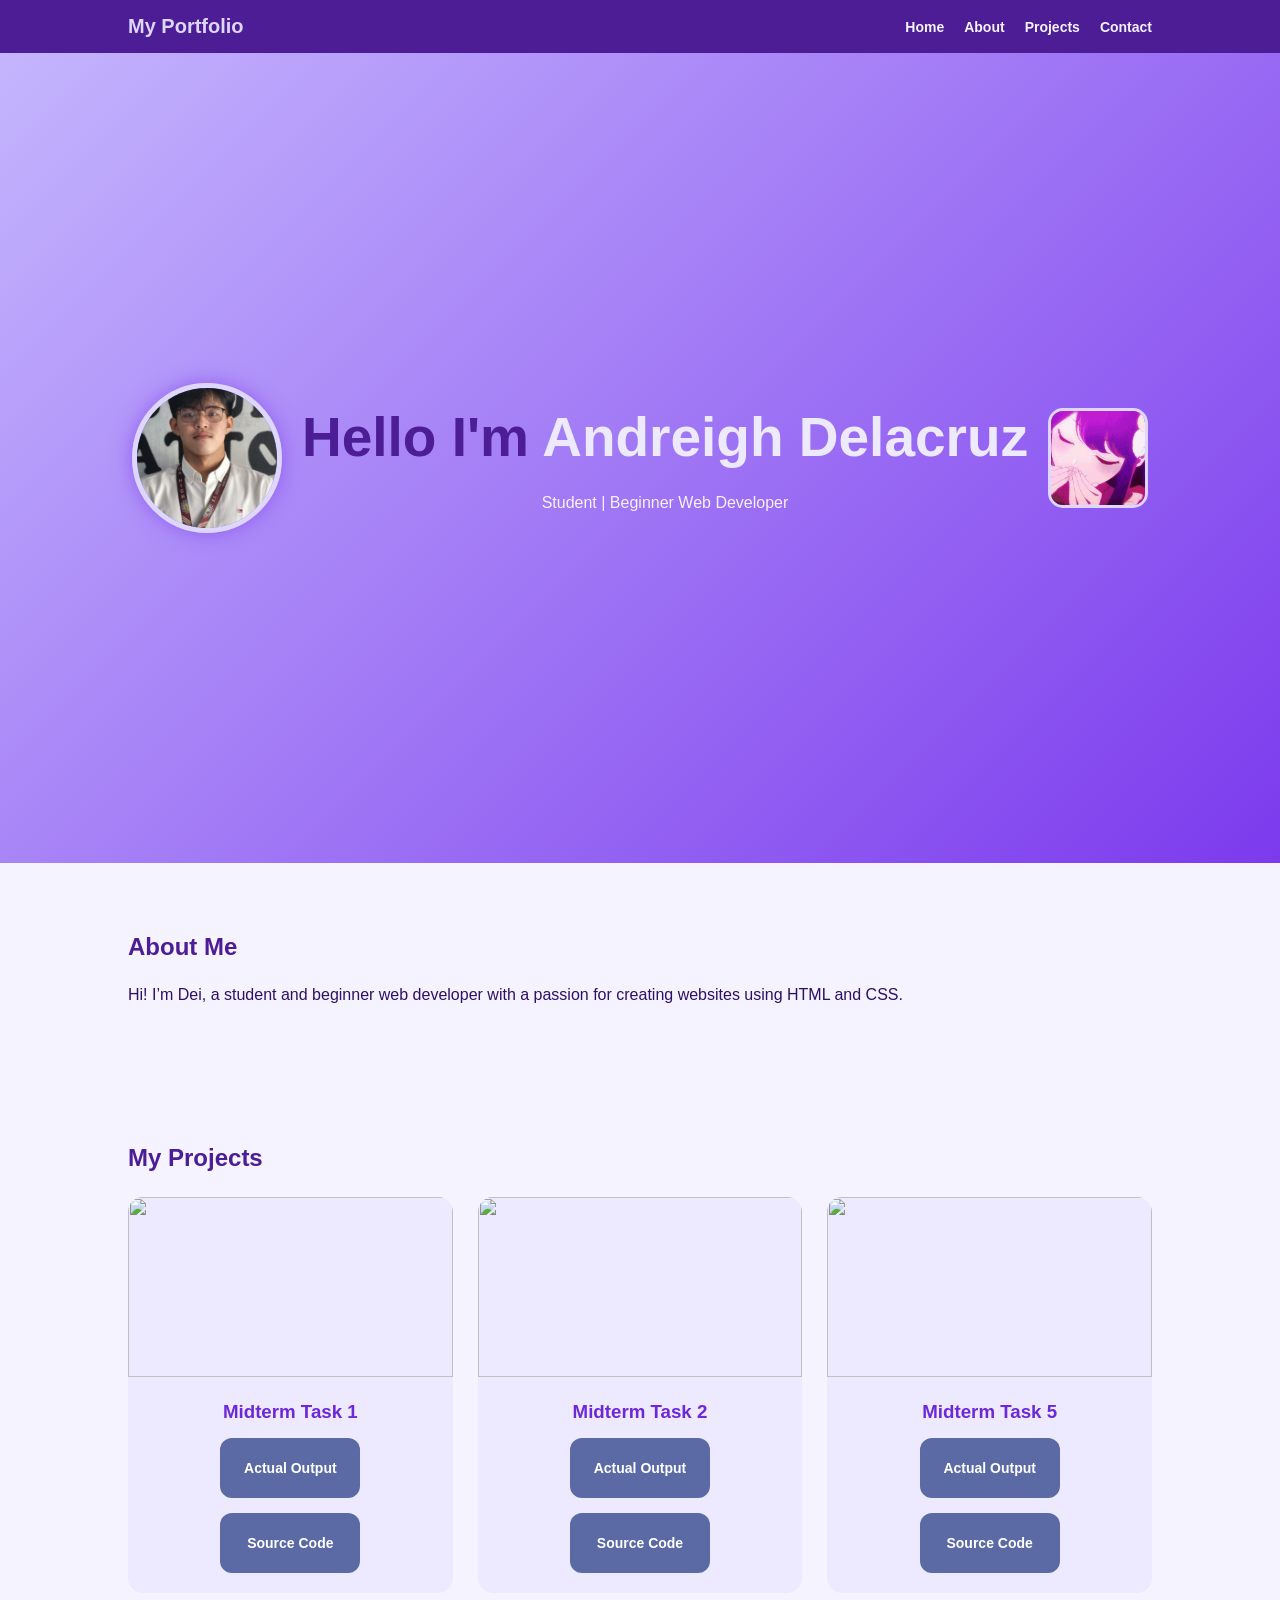
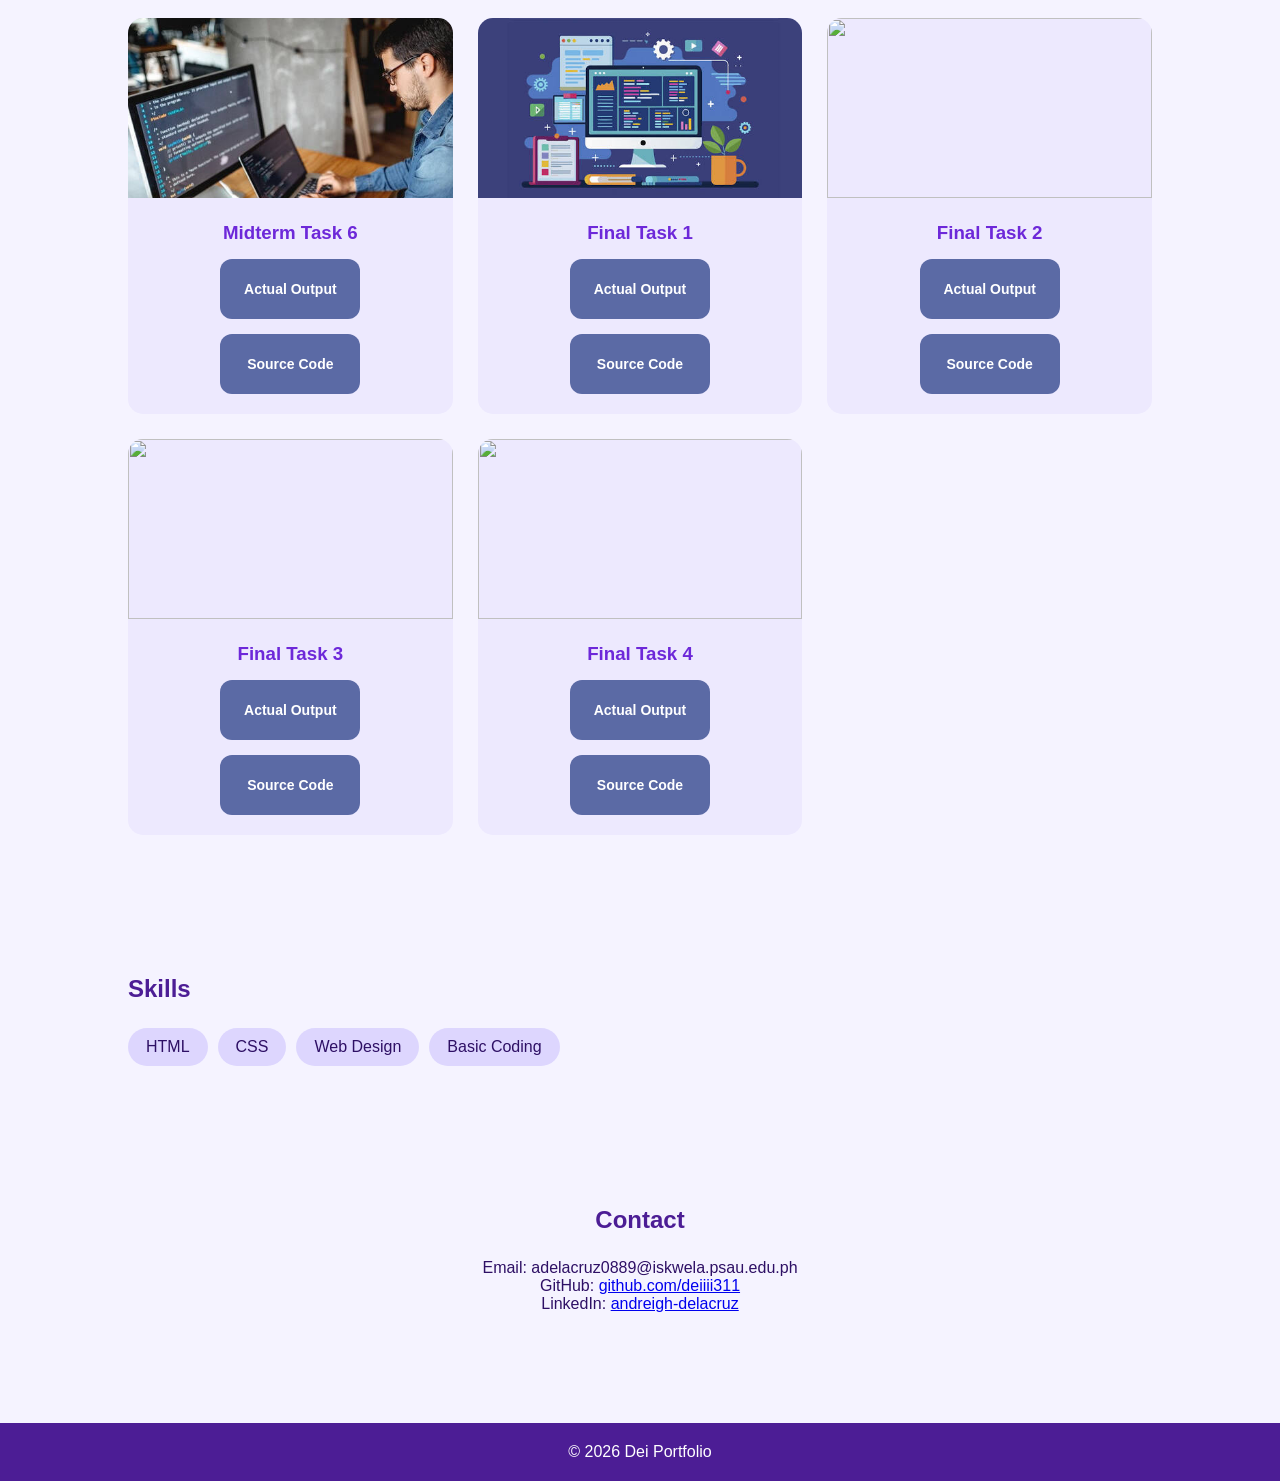
==== index.html @ 58d0d079 "Add files via upload" ====
<!DOCTYPE html>
<html lang="en">
<head>
<meta charset="UTF-8">
<meta name="viewport" content="width=device-width, initial-scale=1.0">
<title>Dei Portfolio</title>

<style>
*{
margin:0;
padding:0;
box-sizing:border-box;
font-family:Arial, sans-serif;
}

body{
background:#f5f3ff;
color:#2e1065;
}

nav{
background:#4c1d95;
padding:15px 10%;
display:flex;
justify-content:space-between;
align-items:center;
position:sticky;
top:0;
flex-wrap:wrap;
}

nav h1{
color:#ddd6fe;
font-size:20px;
}

nav div{
display:flex;
flex-wrap:wrap;
}

nav a{
color:#f5f3ff;
text-decoration:none;
margin-left:20px;
font-weight:bold;
font-size:14px;
}

nav a:hover{
color:#c4b5fd;
}

.hero{
height:90vh;
display:flex;
justify-content:center;
align-items:center;
background:linear-gradient(135deg,#c4b5fd,#7c3aed);
color:white;
padding:20px;
text-align:center;
}

.hero-content{
display:flex;
align-items:center;
justify-content:center;
gap:20px;
flex-wrap:wrap;
}

.profile-pic{
width:150px;
height:150px;
border-radius:50%;
object-fit:cover;
border:5px solid #ddd6fe;
box-shadow:0 0 20px rgba(124,58,237,0.6);
}

.hero-gif{
width:100px;
height:100px;
border-radius:15px;
border:3px solid #ddd6fe;
object-fit:cover;
}

.hero-text h2{
font-size:55px;
}

.hero-text span{
color:#ede9fe;
}

.hero-text p{
margin-top:10px;
opacity:.9;
}

section{
padding:70px 10%;
}

h2{
margin-bottom:25px;
color:#4c1d95;
}

.projects{
display:grid;
grid-template-columns:repeat(auto-fit,minmax(250px,1fr));
gap:25px;
}

.card{
background:#ede9fe;
border-radius:15px;
overflow:hidden;
transition:0.3s;
}

.card:hover{
transform:scale(1.05);
}

.card img{
width:100%;
height:180px;
object-fit:cover;
}

.card-content{
padding:20px;
text-align:center;
}

.card-content h3{
color:#6d28d9;
margin-bottom:15px;
}

.btn-group{
display:flex;
justify-content:center;
gap:15px;
flex-wrap:wrap;
}

.proj-btn{
width:140px;
height:60px;
display:flex;
align-items:center;
justify-content:center;
background:#5b6aa5;
color:white;
text-decoration:none;
font-size:14px;
font-weight:bold;
border-radius:12px;
transition:0.3s;
}

.proj-btn:hover{
background:#7c3aed;
transform:scale(1.05);
}

.skills{
display:flex;
flex-wrap:wrap;
gap:10px;
}

.skill{
background:#ddd6fe;
padding:10px 18px;
border-radius:20px;
}

.contact{
text-align:center;
}

footer{
background:#4c1d95;
text-align:center;
padding:20px;
margin-top:40px;
color:white;
}

@media (max-width: 768px){

nav{
flex-direction:column;
align-items:flex-start;
}

nav div{
margin-top:10px;
}

nav a{
margin:5px 10px 0 0;
font-size:13px;
}

.hero{
height:auto;
padding:60px 20px;
}

.hero-content{
flex-direction:column;
gap:15px;
}

.profile-pic{
width:120px;
height:120px;
}

.hero-gif{
width:80px;
height:80px;
}

.hero-text h2{
font-size:30px;
}

section{
padding:50px 5%;
}

.card img{
height:150px;
}
}
</style>

</head>
<body>

<nav>
<h1>My Portfolio</h1>
<div>
<a href="#home">Home</a>
<a href="#about">About</a>
<a href="#projects">Projects</a>
<a href="#contact">Contact</a>
</div>
</nav>

<section class="hero" id="home">
<div class="hero-content">
<img src="DEI.jpg" class="profile-pic">
<div class="hero-text">
<h2>Hello I'm <span>Andreigh Delacruz</span></h2>
<p>Student | Beginner Web Developer</p>
</div>
<img src="hosino.gif" class="hero-gif">
</div>
</section>

<section id="about">
<h2>About Me</h2>
<p>
Hi! I’m Dei, a student and beginner web developer with a passion for creating websites using HTML and CSS.
</p>
</section>

<section id="projects">
<h2>My Projects</h2>

<div class="projects">

<div class="card">
<img src="e.jpeg">
<div class="card-content">
<h3>Midterm Task 1</h3>
<div class="btn-group">
<a href="normalresume.html" class="proj-btn">Actual Output</a>
<a href="https://pastebin.com/jhYxqxsb" class="proj-btn">Source Code</a>
</div>
</div>
</div>

<div class="card">
<img src="mid.jpeg">
<div class="card-content">
<h3>Midterm Task 2</h3>
<div class="btn-group">
<a href="exer2.html" class="proj-btn">Actual Output</a>
<a href="https://pastebin.com/e5UsK7tC" class="proj-btn">Source Code</a>
</div>
</div>
</div>

<div class="card">
<img src="i.jpeg">
<div class="card-content">
<h3>Midterm Task 5</h3>
<div class="btn-group">
<a href="resume.html" class="proj-btn">Actual Output</a>
<a href="https://pastebin.com/TXsX0Mp6" class="proj-btn">Source Code</a>
</div>
</div>
</div>

<div class="card">
<img src="yes.jpeg">
<div class="card-content">
<h3>Midterm Task 6</h3>
<div class="btn-group">
<a href="task6.html" class="proj-btn">Actual Output</a>
<a href="https://pastebin.com/u1H8SFMM" class="proj-btn">Source Code</a>
</div>
</div>
</div>

<div class="card">
<img src="s.jpeg">
<div class="card-content">
<h3>Final Task 1</h3>
<div class="btn-group">
<a href="nostyle.html" class="proj-btn">Actual Output</a>
<a href="https://pastebin.com/5DkMqMLs" class="proj-btn">Source Code</a>
</div>
</div>
</div>

<!-- New 4 Boxes -->

<div class="card">
<img src="project1.jpeg">
<div class="card-content">
<h3>Final Task 2</h3>
<div class="btn-group">
<a href="task2.html" class="proj-btn">Actual Output</a>
<a href="https://pastebin.com/" class="proj-btn">Source Code</a>
</div>
</div>
</div>

<div class="card">
<img src="project2.jpeg">
<div class="card-content">
<h3>Final Task 3</h3>
<div class="btn-group">
<a href="task3.html" class="proj-btn">Actual Output</a>
<a href="https://pastebin.com/" class="proj-btn">Source Code</a>
</div>
</div>
</div>

<div class="card">
<img src="project3.jpeg">
<div class="card-content">
<h3>Final Task 4</h3>
<div class="btn-group">
<a href="task4.html" class="proj-btn">Actual Output</a>
<a href="https://pastebin.com/" class="proj-btn">Source Code</a>
</div>
</div>
</div>

</div>
</section>

<section>
<h2>Skills</h2>
<div class="skills">
<div class="skill">HTML</div>
<div class="skill">CSS</div>
<div class="skill">Web Design</div>
<div class="skill">Basic Coding</div>
</div>
</section>

<section id="contact" class="contact">
<h2>Contact</h2>
<p>Email: adelacruz0889@iskwela.psau.edu.ph</p>
<p>GitHub: <a href="https://github.com/deiiii311">github.com/deiiii311</a></p>
<p>LinkedIn: <a href="https://linkedin.com">andreigh-delacruz</a></p>
</section>

<footer>
<p>© 2026 Dei Portfolio</p>
</footer>

</body>
</html>
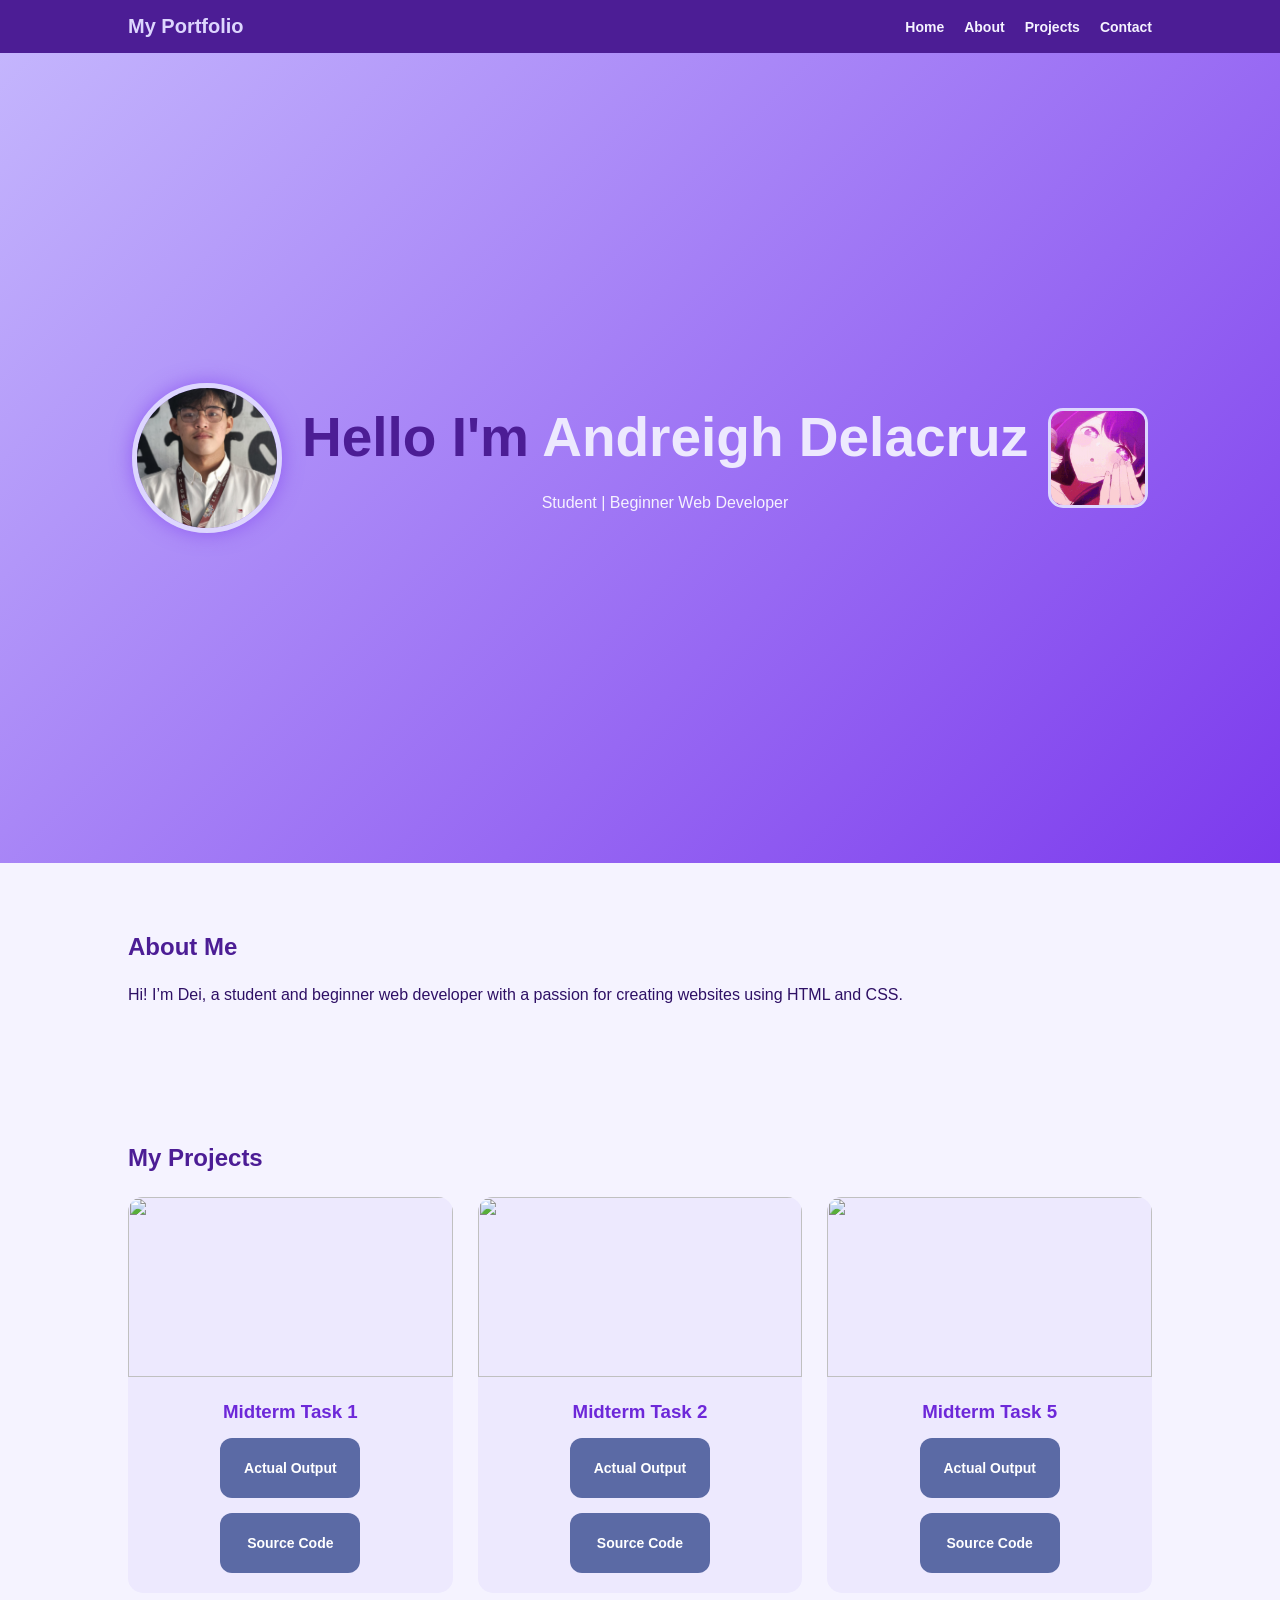
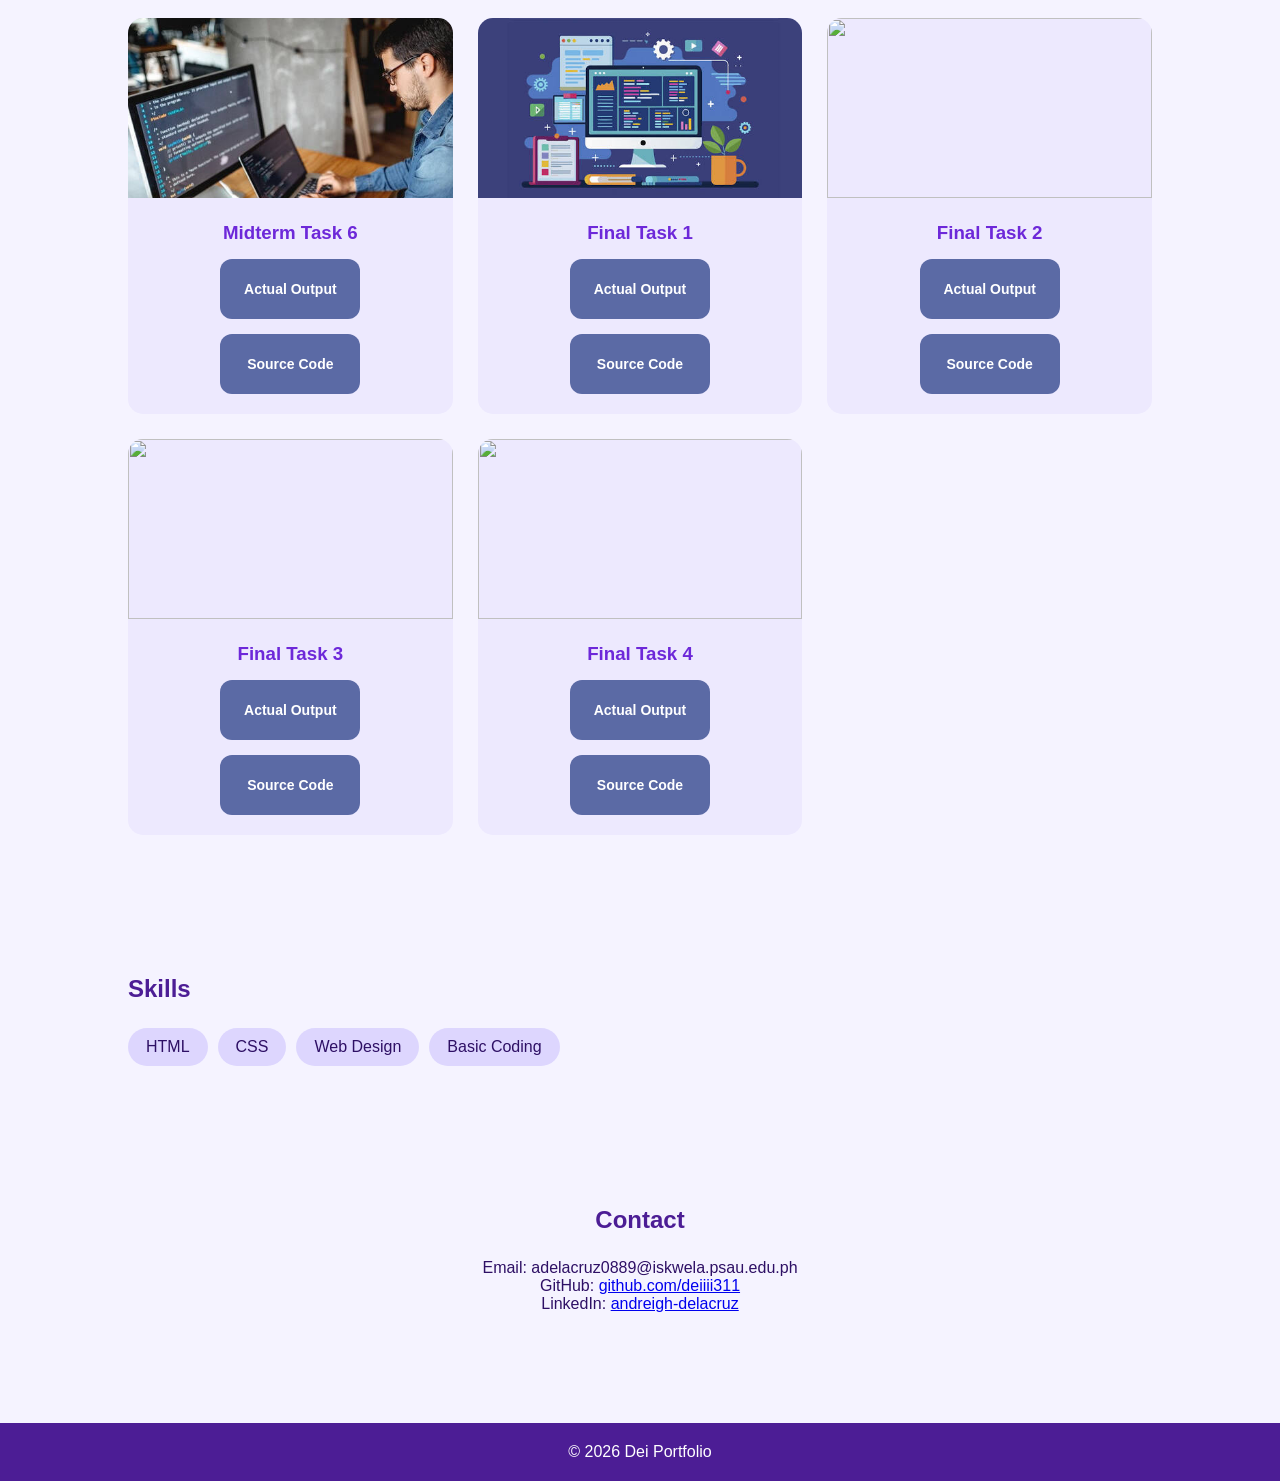
==== commit 2175cc21: "Update index.html" ====
--- a/index.html
+++ b/index.html
@@ -341,8 +341,8 @@
 <div class="card-content">
 <h3>Final Task 2</h3>
 <div class="btn-group">
-<a href="task2.html" class="proj-btn">Actual Output</a>
-<a href="https://pastebin.com/" class="proj-btn">Source Code</a>
+<a href="CssPosition.html" class="proj-btn">Actual Output</a>
+<a href="https://pastebin.com/VhzXJKqF" class="proj-btn">Source Code</a>
 </div>
 </div>
 </div>
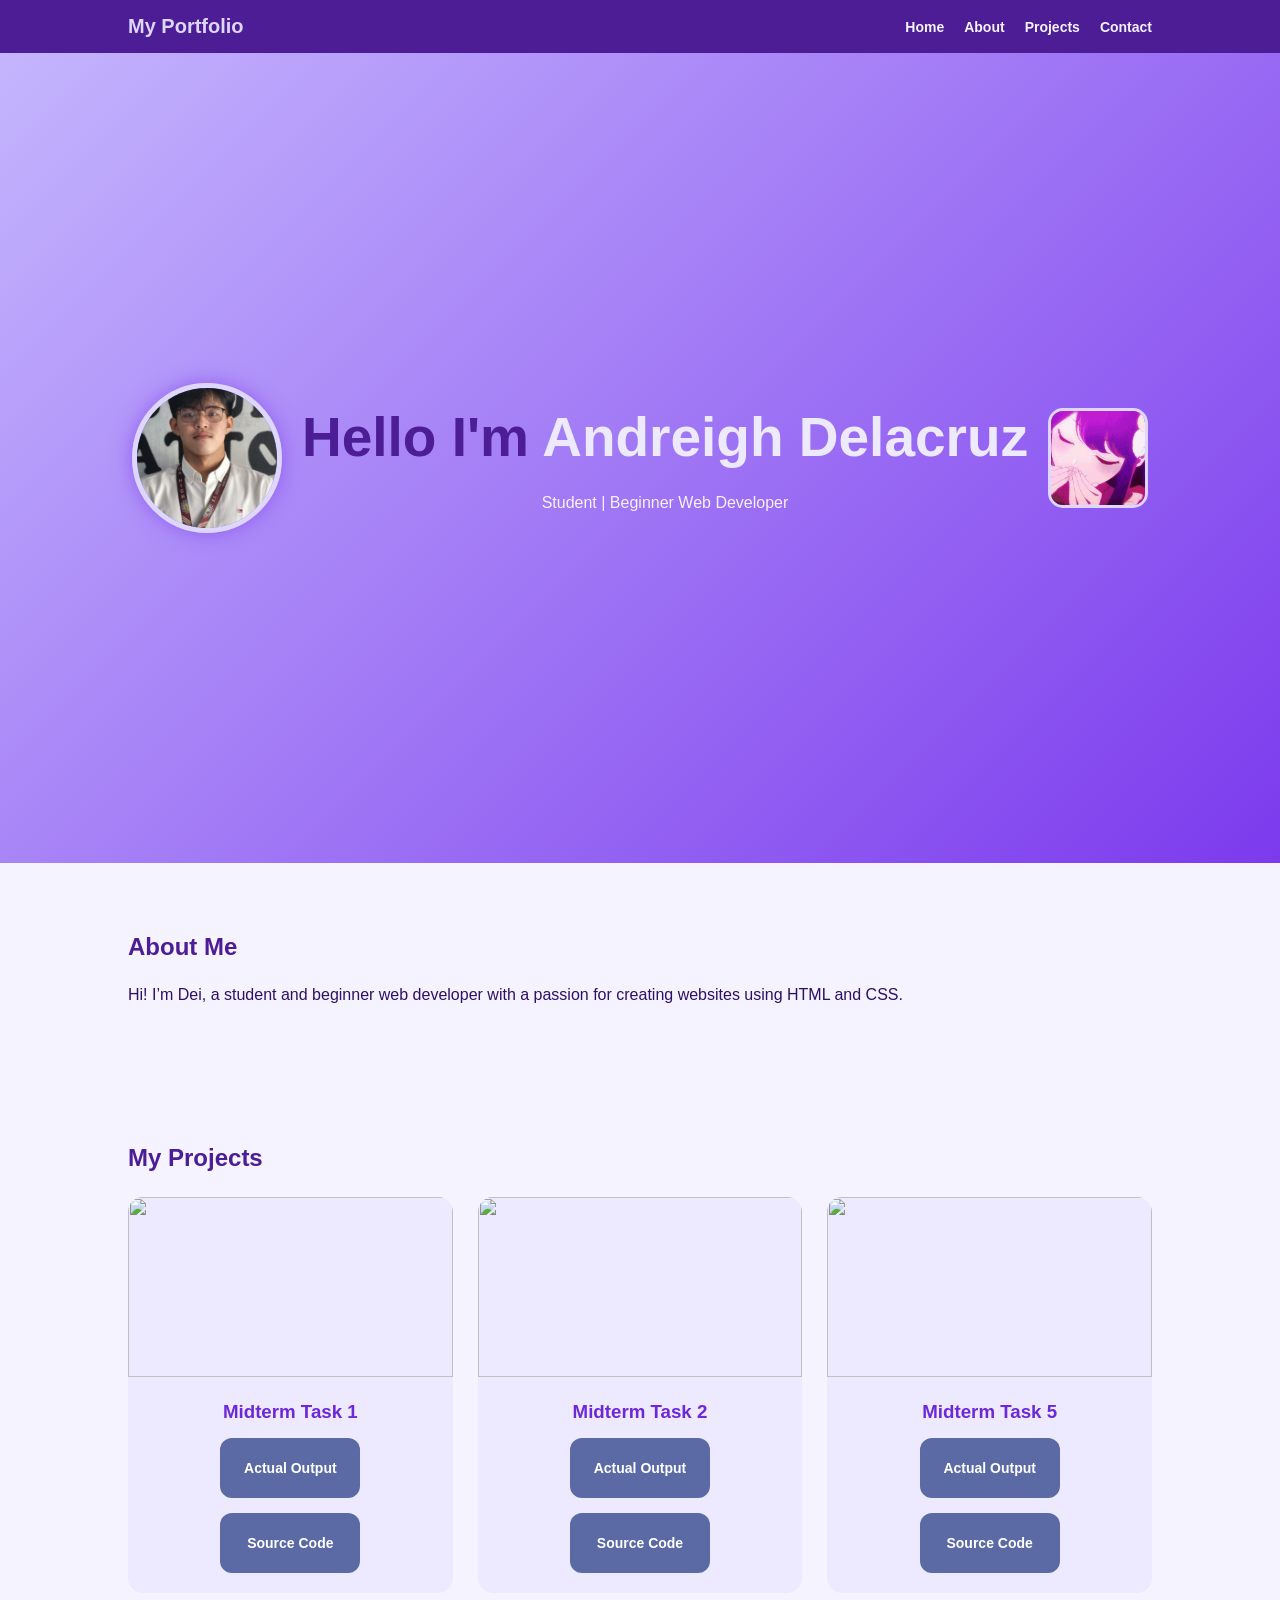
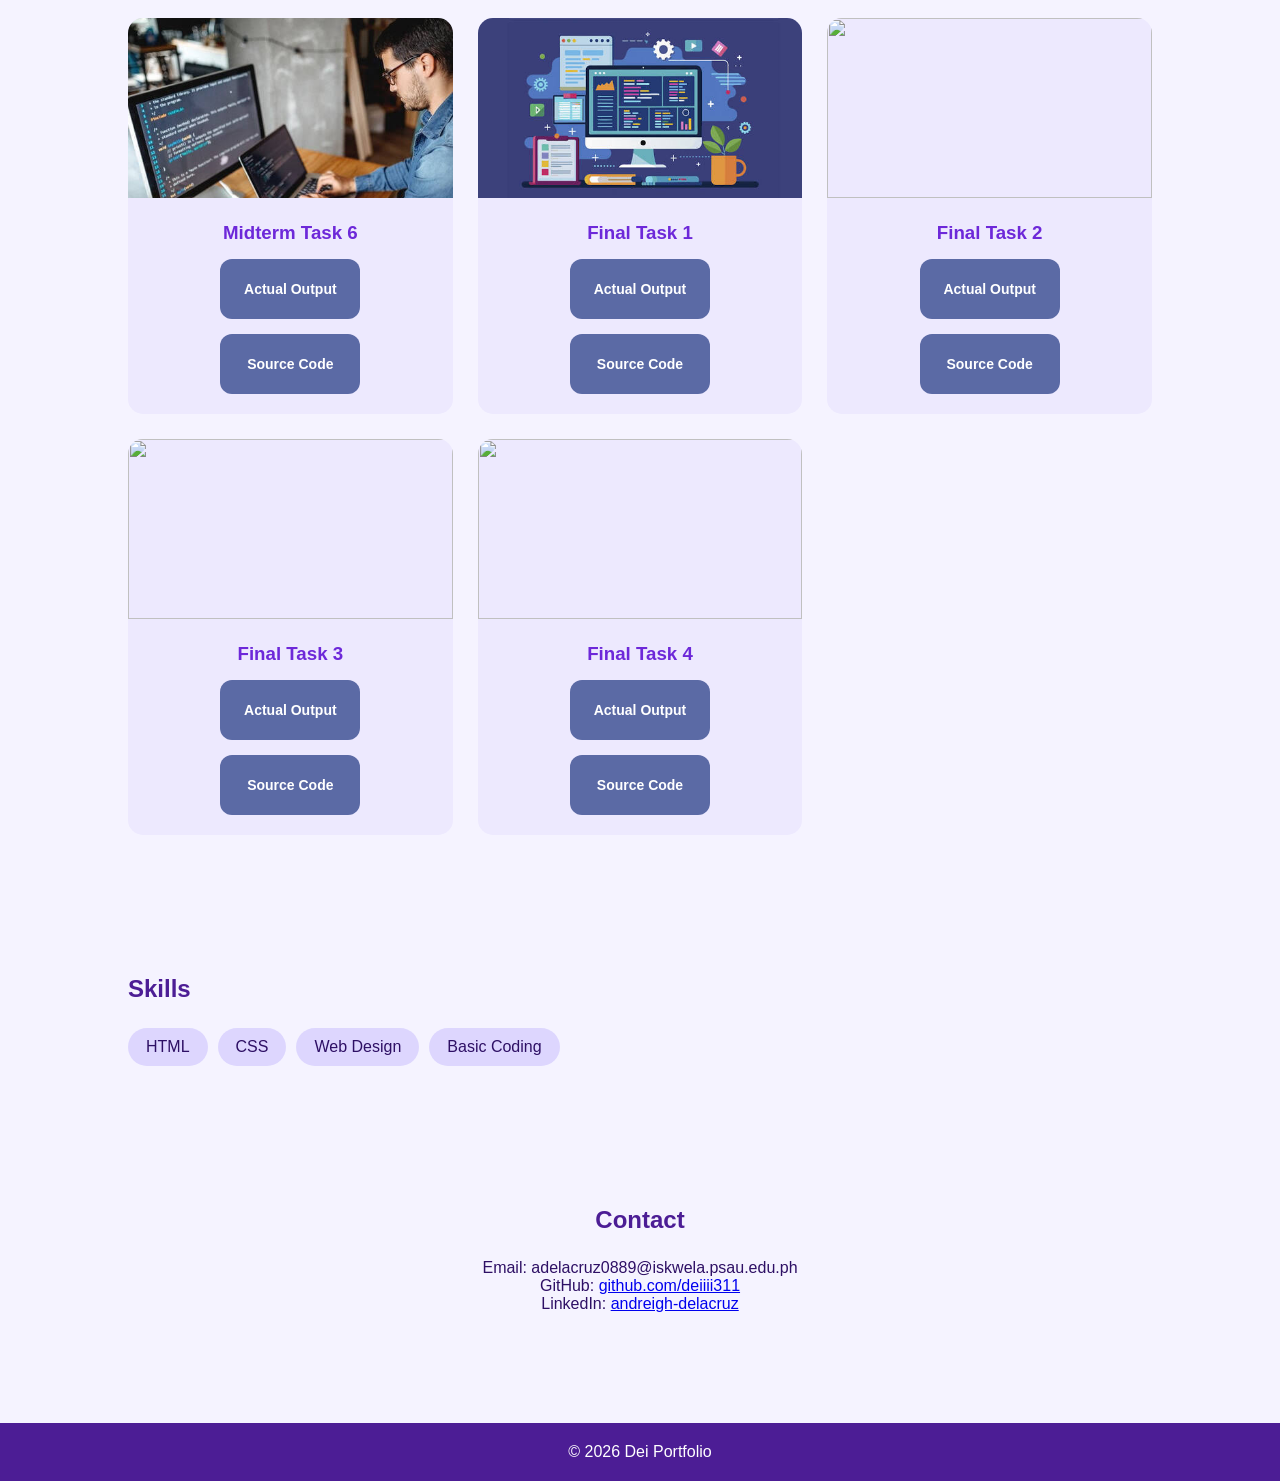
==== commit 2fc65864: "Update index.html" ====
--- a/index.html
+++ b/index.html
@@ -352,8 +352,8 @@
 <div class="card-content">
 <h3>Final Task 3</h3>
 <div class="btn-group">
-<a href="task3.html" class="proj-btn">Actual Output</a>
-<a href="https://pastebin.com/" class="proj-btn">Source Code</a>
+<a href="Bootstrap.html" class="proj-btn">Actual Output</a>
+<a href="https://pastebin.com/44zDQeLV" class="proj-btn">Source Code</a>
 </div>
 </div>
 </div>
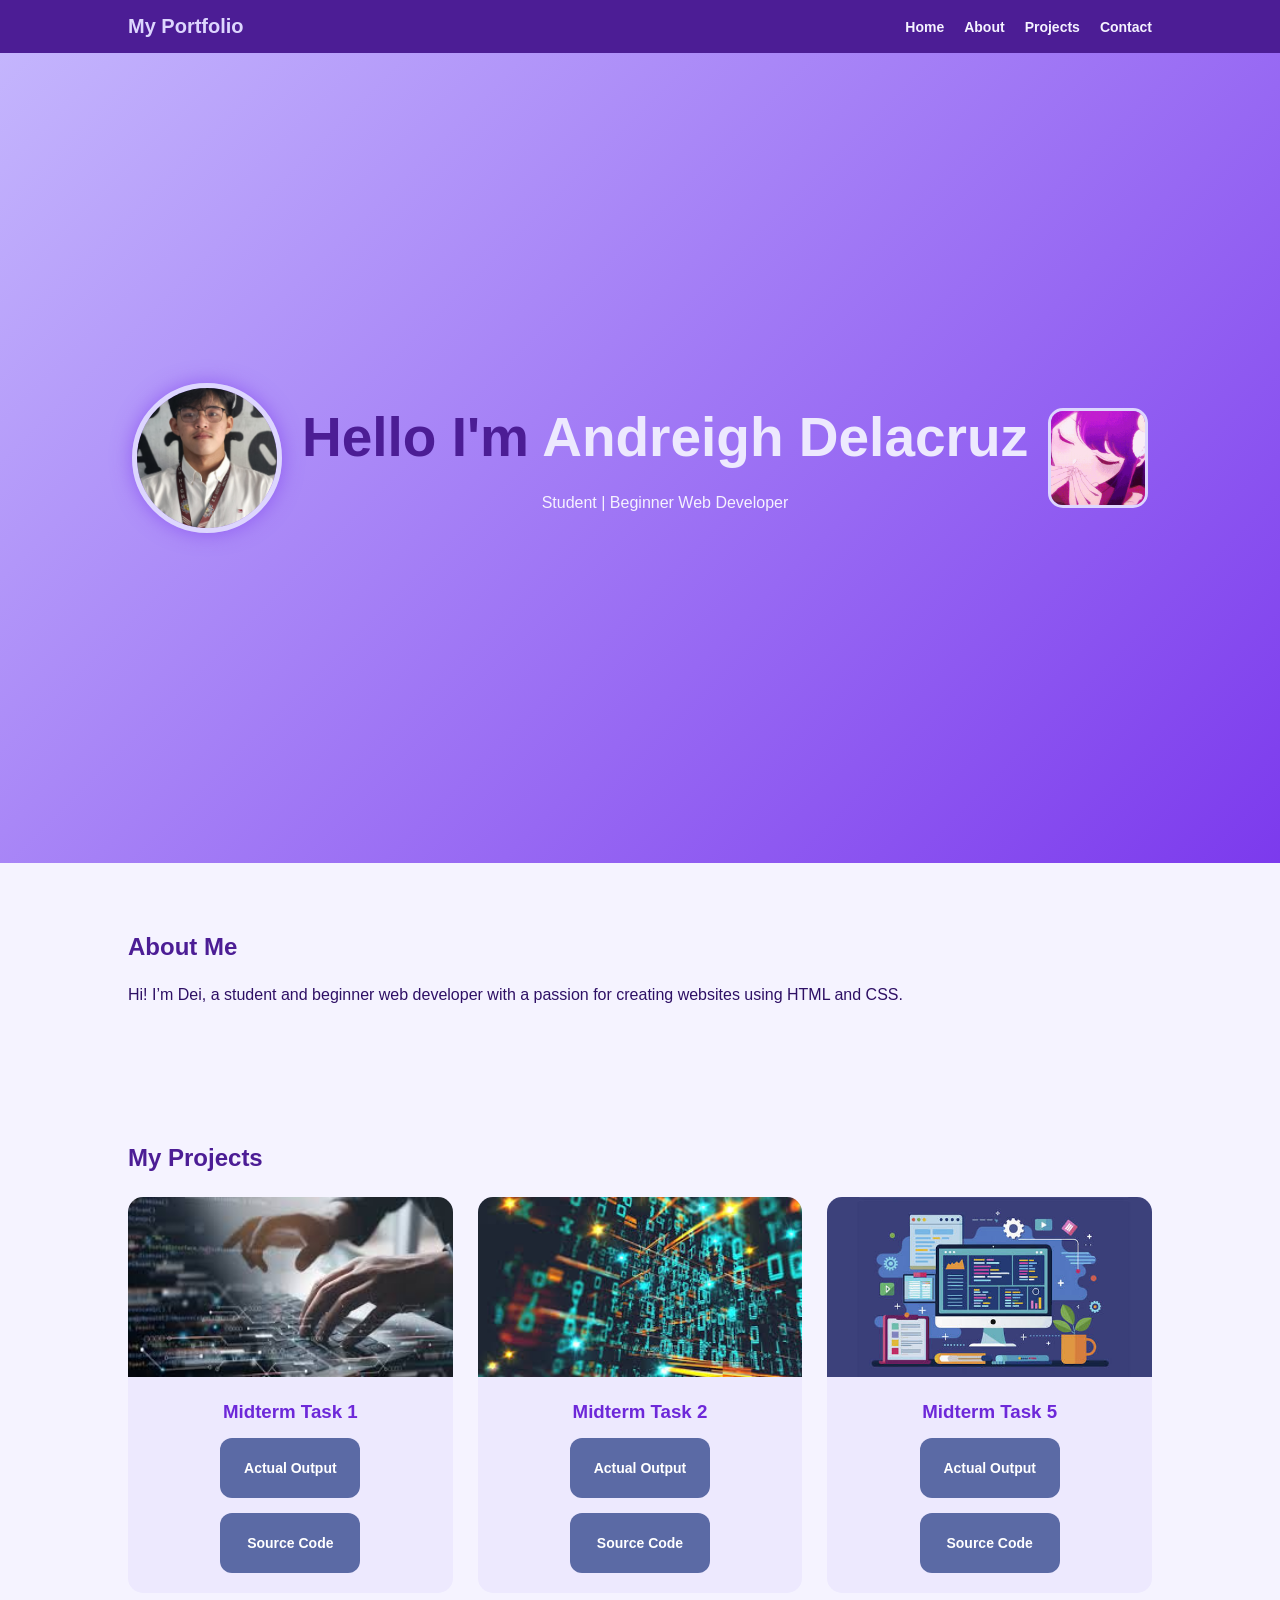
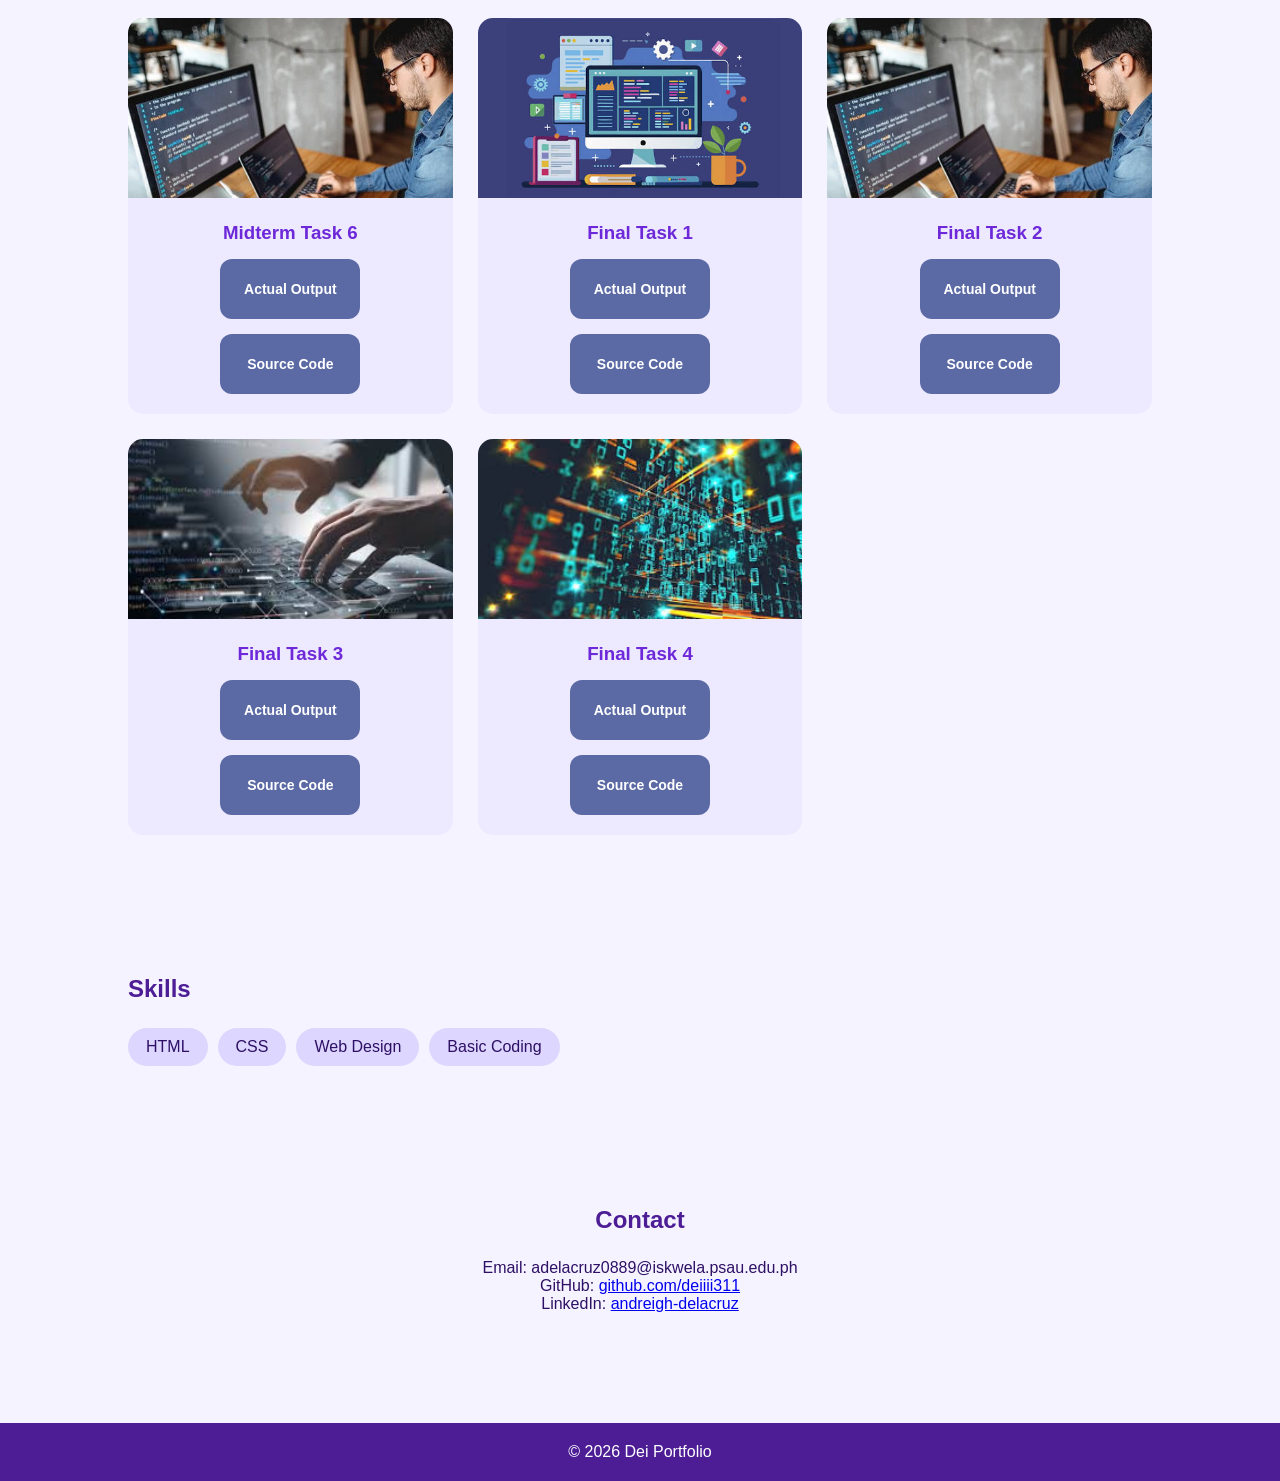
==== commit 670e7578: "Update index.html" ====
--- a/index.html
+++ b/index.html
@@ -302,7 +302,7 @@
 </div>
 
 <div class="card">
-<img src="i.jpeg">
+<img src="s.jpeg">
 <div class="card-content">
 <h3>Midterm Task 5</h3>
 <div class="btn-group">
@@ -337,7 +337,7 @@
 <!-- New 4 Boxes -->
 
 <div class="card">
-<img src="project1.jpeg">
+<img src="yes.jpeg">
 <div class="card-content">
 <h3>Final Task 2</h3>
 <div class="btn-group">
@@ -348,7 +348,7 @@
 </div>
 
 <div class="card">
-<img src="project2.jpeg">
+<img src="e.jpeg">
 <div class="card-content">
 <h3>Final Task 3</h3>
 <div class="btn-group">
@@ -359,7 +359,7 @@
 </div>
 
 <div class="card">
-<img src="project3.jpeg">
+<img src="mid.jpeg">
 <div class="card-content">
 <h3>Final Task 4</h3>
 <div class="btn-group">
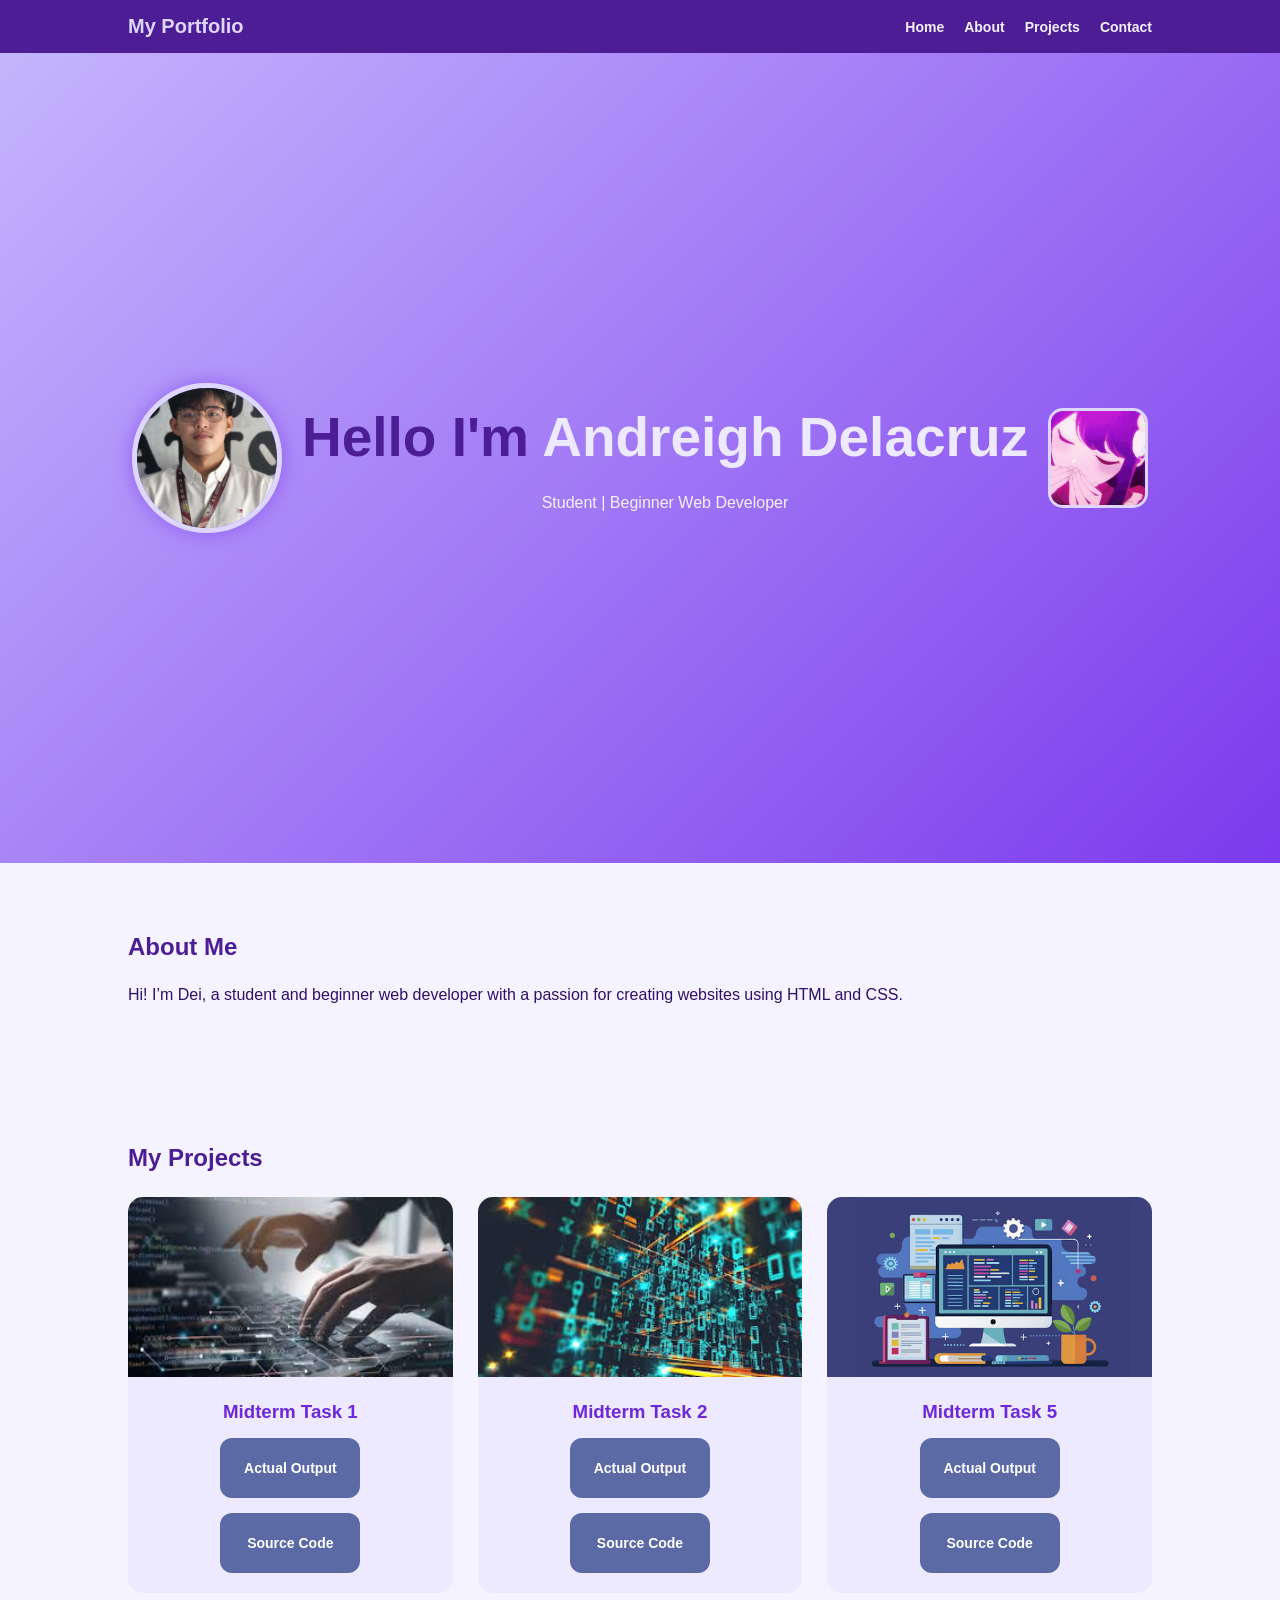
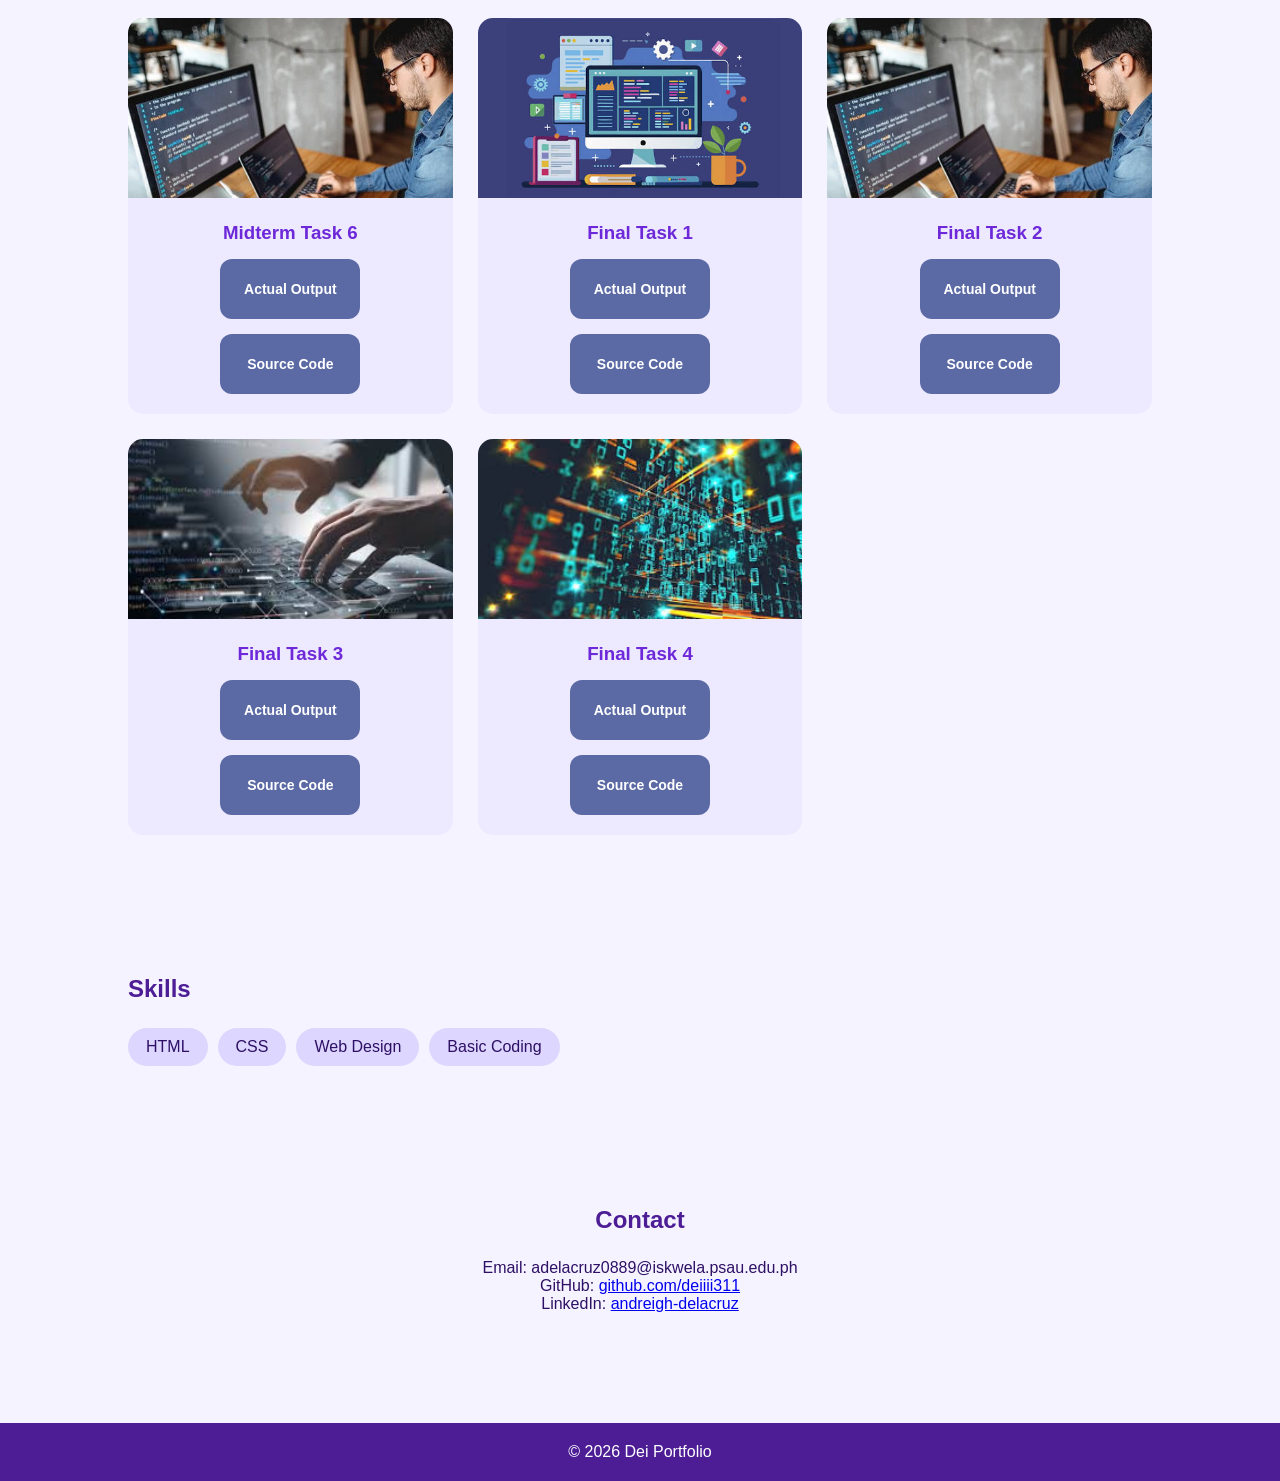
==== commit 5a4d9d05: "Update index.html" ====
--- a/index.html
+++ b/index.html
@@ -363,7 +363,7 @@
 <div class="card-content">
 <h3>Final Task 4</h3>
 <div class="btn-group">
-<a href="task4.html" class="proj-btn">Actual Output</a>
+<a href="https://earlcalara-sketch.github.io/coecs-web/?fbclid=IwY2xjawRwtr9leHRuA2FlbQIxMQBzcnRjBmFwcF9pZAwzNTA2ODU1MzE3MjgAAR4iv33w4ik9CyMfkf91wnlB2q7js4UGpjAOapW-1eGCiyAtpoP_IdjSvyMK3A_aem_YWdncwAtNk-uPzyW-1TU-3vqDVRX&brid=YWdncwFHX168lO0cygvwzUUVTzHH" class="proj-btn">Actual Output</a>
 <a href="https://pastebin.com/" class="proj-btn">Source Code</a>
 </div>
 </div>
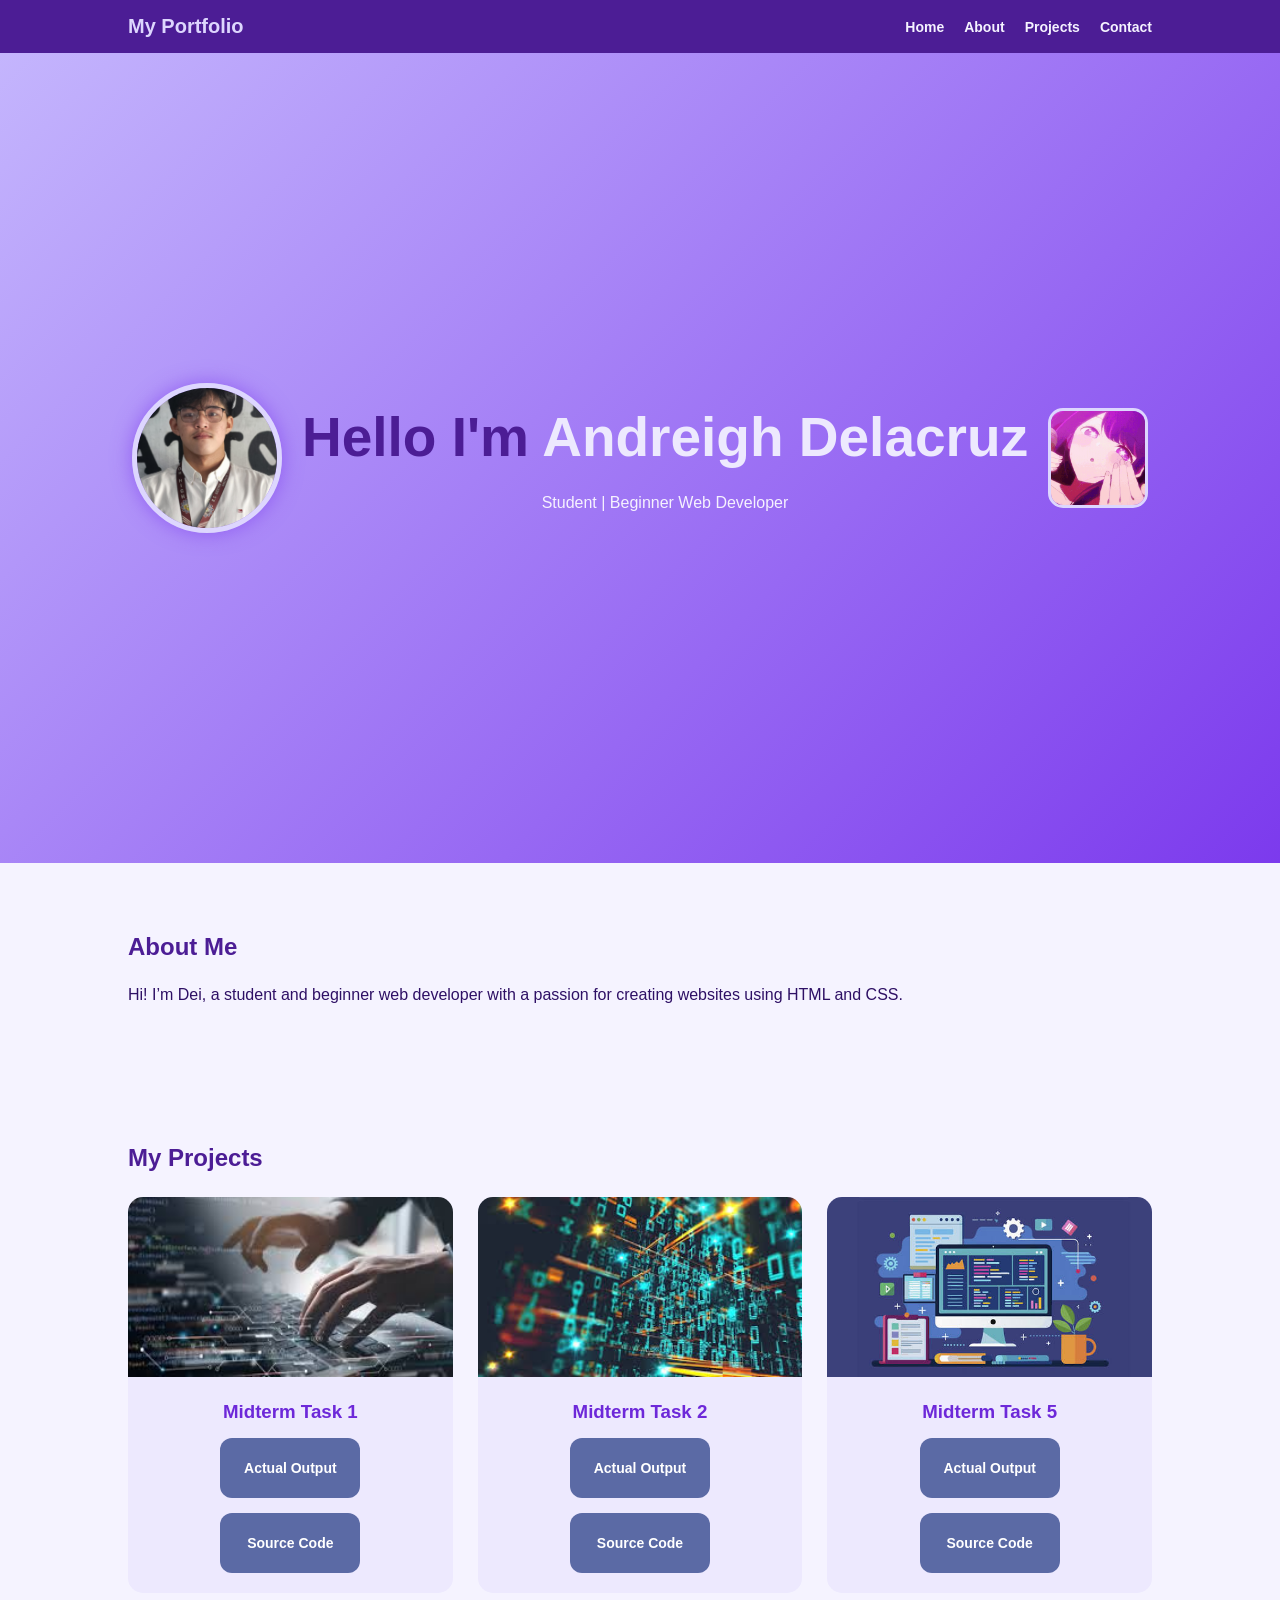
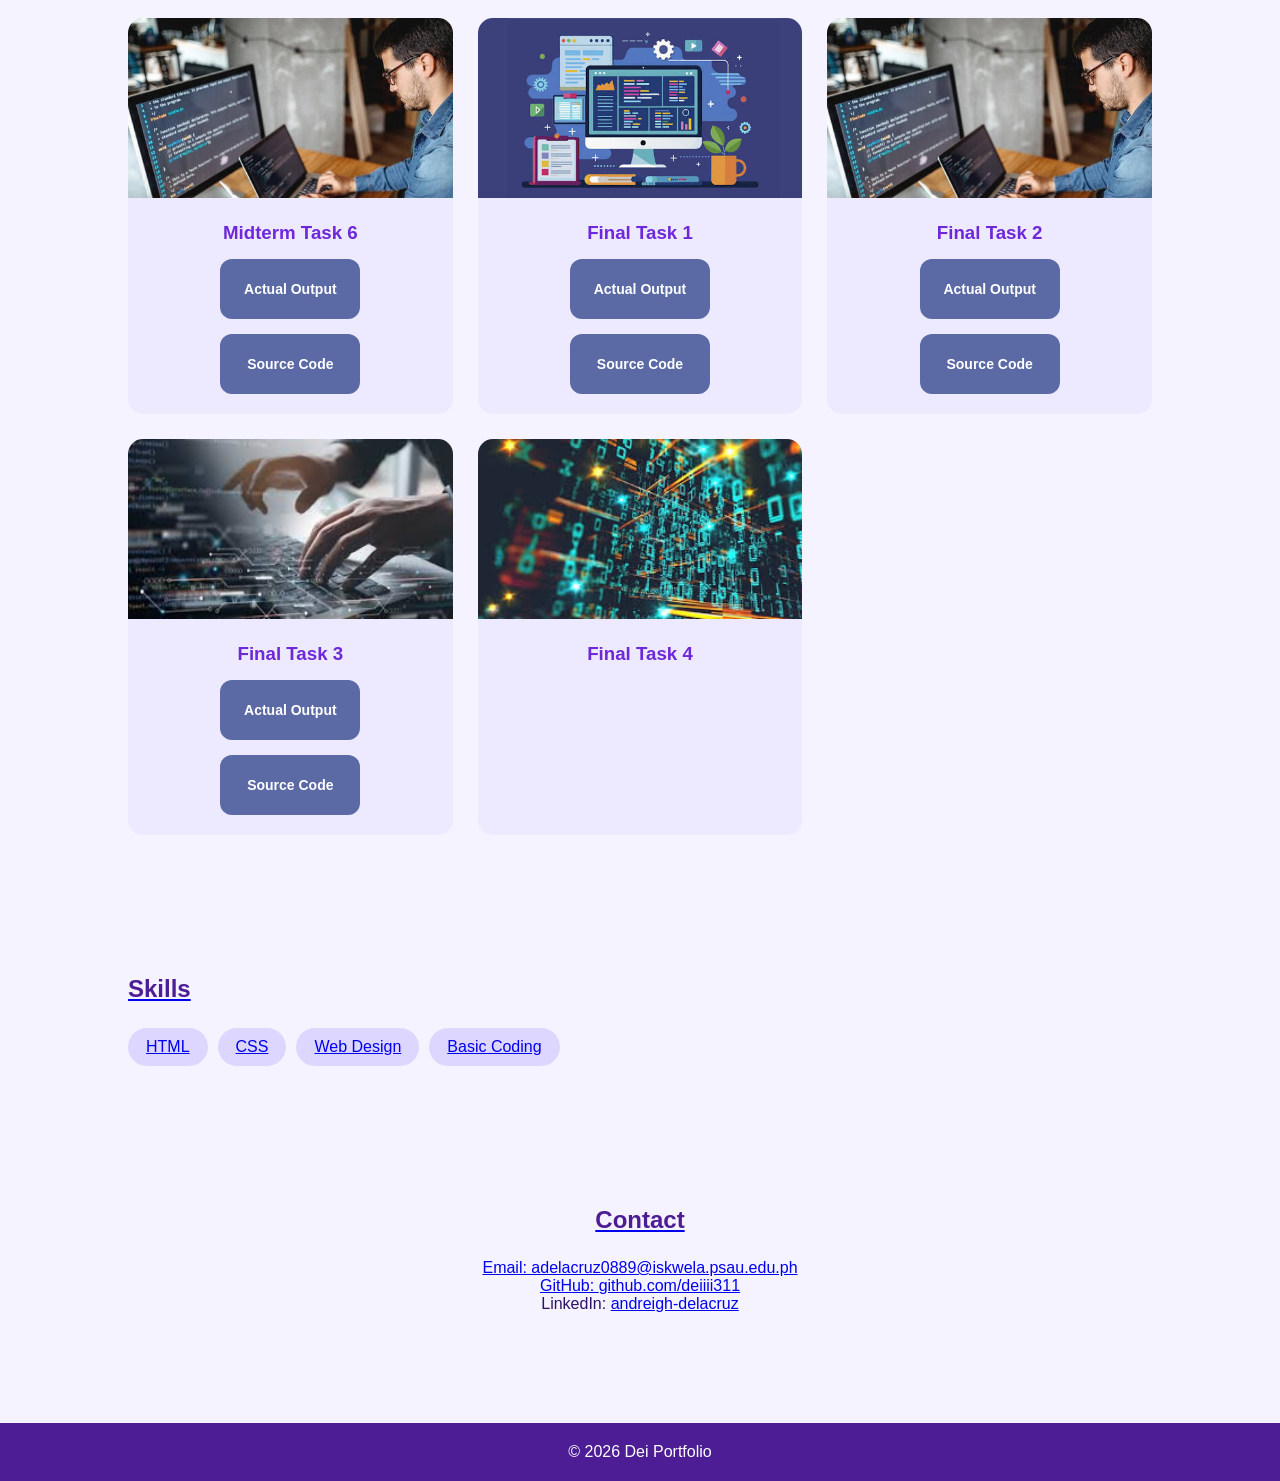
==== commit 888f0f19: "Update index.html" ====
--- a/index.html
+++ b/index.html
@@ -363,8 +363,7 @@
 <div class="card-content">
 <h3>Final Task 4</h3>
 <div class="btn-group">
-<a href="https://earlcalara-sketch.github.io/coecs-web/?fbclid=IwY2xjawRwtr9leHRuA2FlbQIxMQBzcnRjBmFwcF9pZAwzNTA2ODU1MzE3MjgAAR4iv33w4ik9CyMfkf91wnlB2q7js4UGpjAOapW-1eGCiyAtpoP_IdjSvyMK3A_aem_YWdncwAtNk-uPzyW-1TU-3vqDVRX&brid=YWdncwFHX168lO0cygvwzUUVTzHH" class="proj-btn">Actual Output</a>
-<a href="https://pastebin.com/" class="proj-btn">Source Code</a>
+<a href="https://earlcalara-sketch.github.io/coecs-web/?fbclid=IwY2xjawRwtr9leHRuA2FlbQIxMQBzcnRjBmFwcF9pZAwzNTA2ODU1MzE3MjgAAR4iv33w4ik9CyMfkf91wnlB2q7js4UGpjAOapW-1eGCiyAtpoP_IdjSvyMK3A_aem_YWdncwAtNk-uPzyW-1TU-3vqDVRX&brid=YWdncwFHX168lO0cygvwzUUVTzHH"
 </div>
 </div>
 </div>
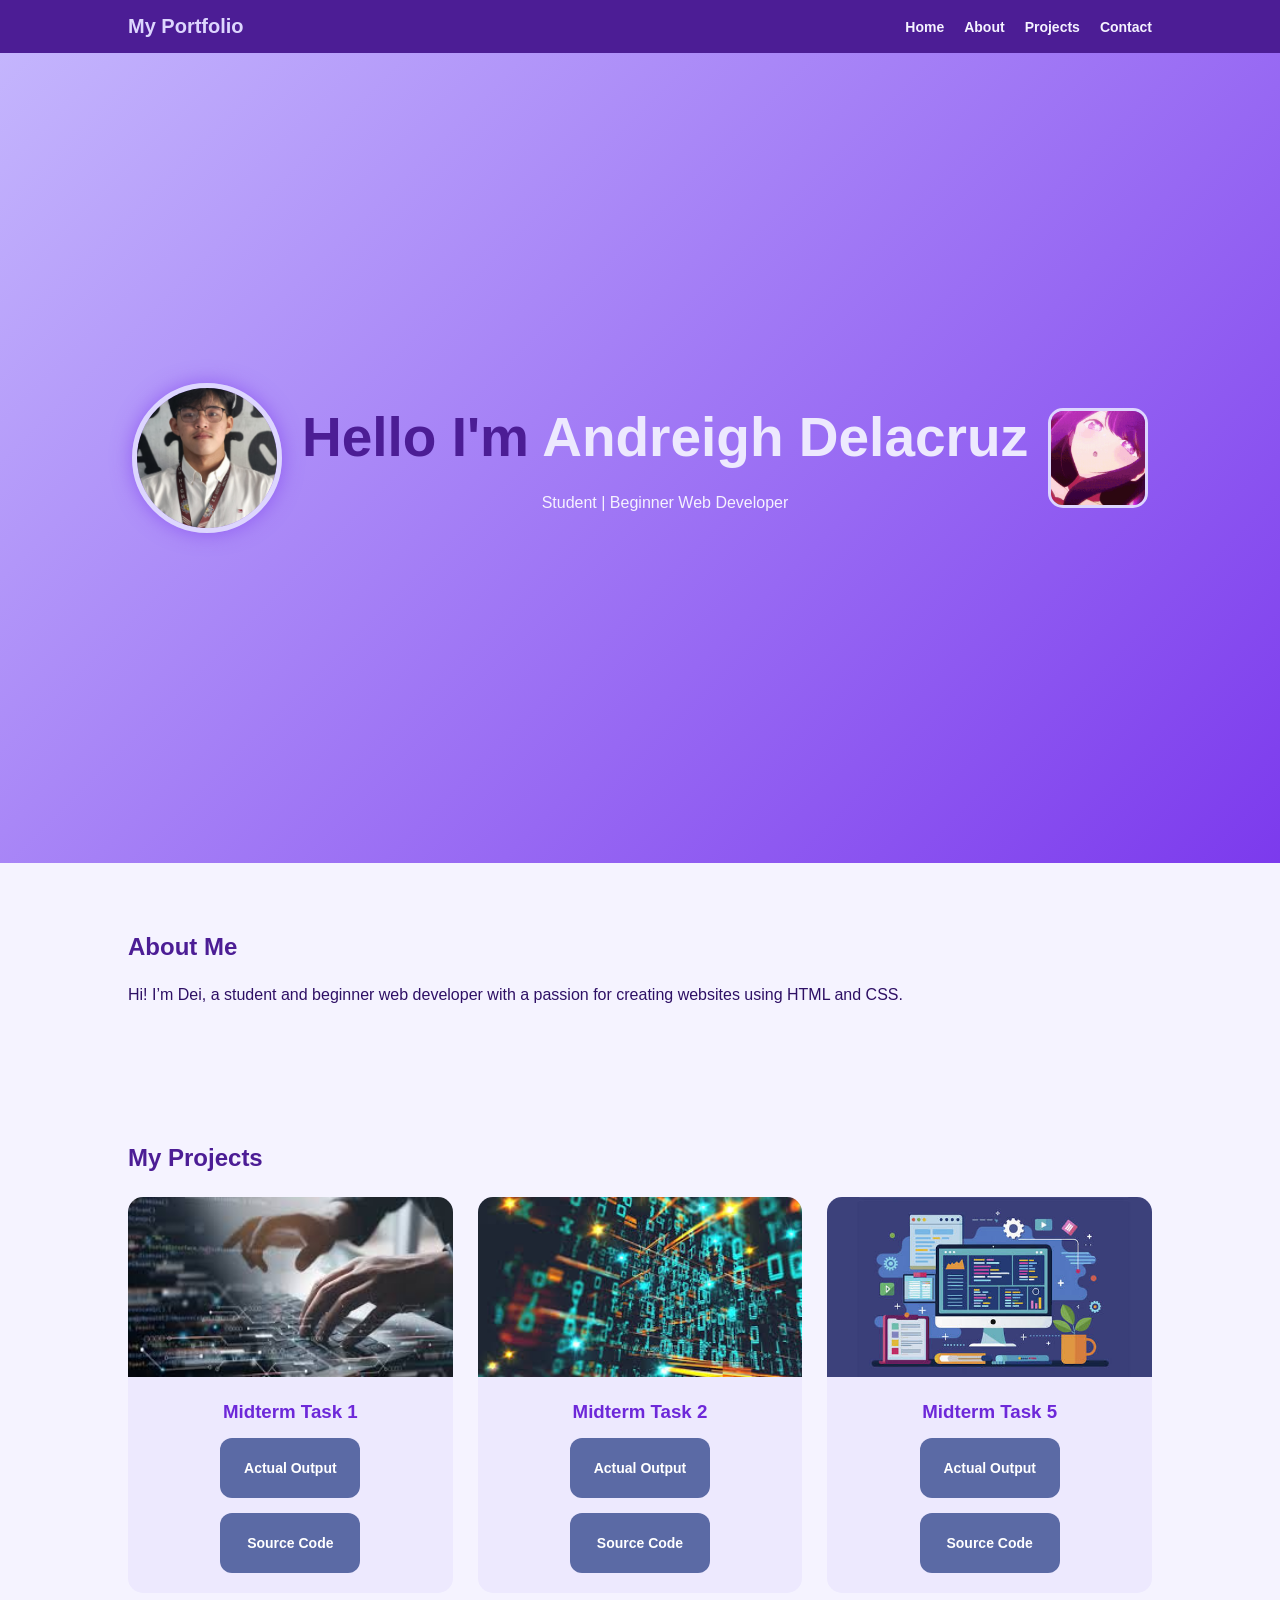
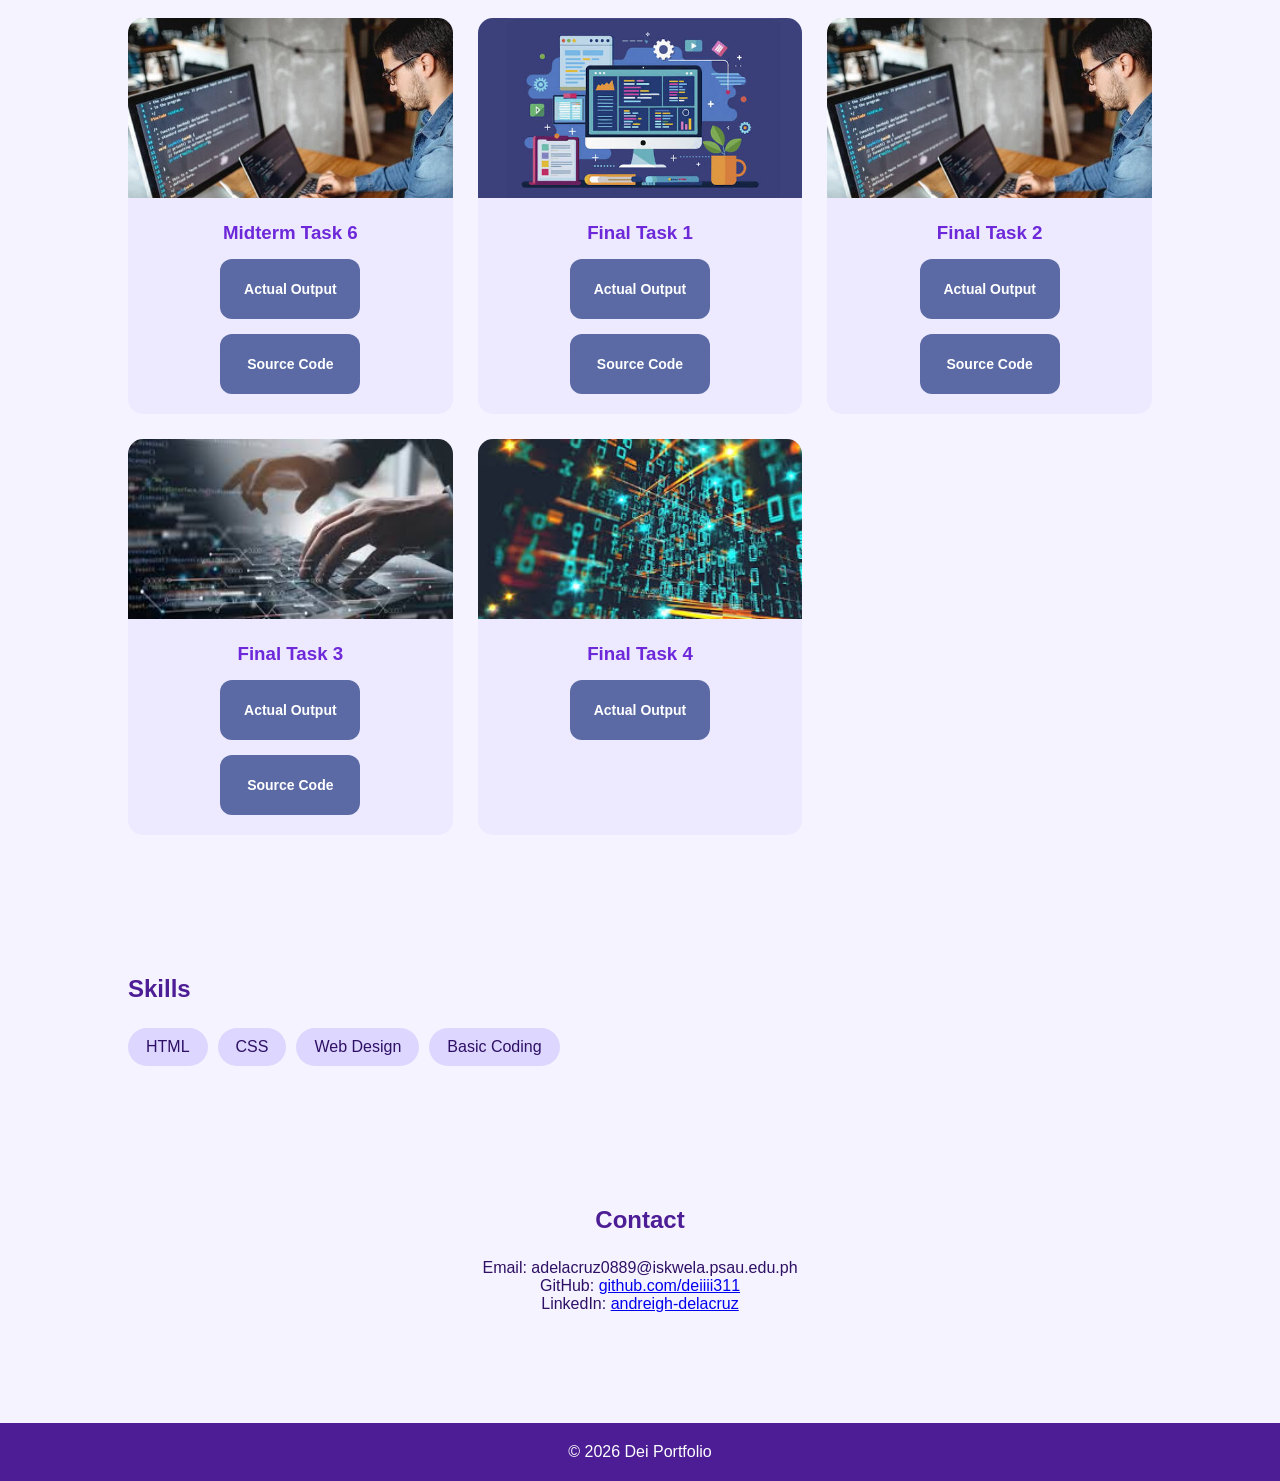
==== commit 650d8251: "Update index.html" ====
--- a/index.html
+++ b/index.html
@@ -334,8 +334,6 @@
 </div>
 </div>
 
-<!-- New 4 Boxes -->
-
 <div class="card">
 <img src="yes.jpeg">
 <div class="card-content">
@@ -358,12 +356,15 @@
 </div>
 </div>
 
+<!-- Final Task 4 with only one button -->
 <div class="card">
 <img src="mid.jpeg">
 <div class="card-content">
 <h3>Final Task 4</h3>
 <div class="btn-group">
-<a href="https://earlcalara-sketch.github.io/coecs-web/?fbclid=IwY2xjawRwtr9leHRuA2FlbQIxMQBzcnRjBmFwcF9pZAwzNTA2ODU1MzE3MjgAAR4iv33w4ik9CyMfkf91wnlB2q7js4UGpjAOapW-1eGCiyAtpoP_IdjSvyMK3A_aem_YWdncwAtNk-uPzyW-1TU-3vqDVRX&brid=YWdncwFHX168lO0cygvwzUUVTzHH"
+<a href="https://earlcalara-sketch.github.io/coecs-web/" class="proj-btn">
+Actual Output
+</a>
 </div>
 </div>
 </div>
